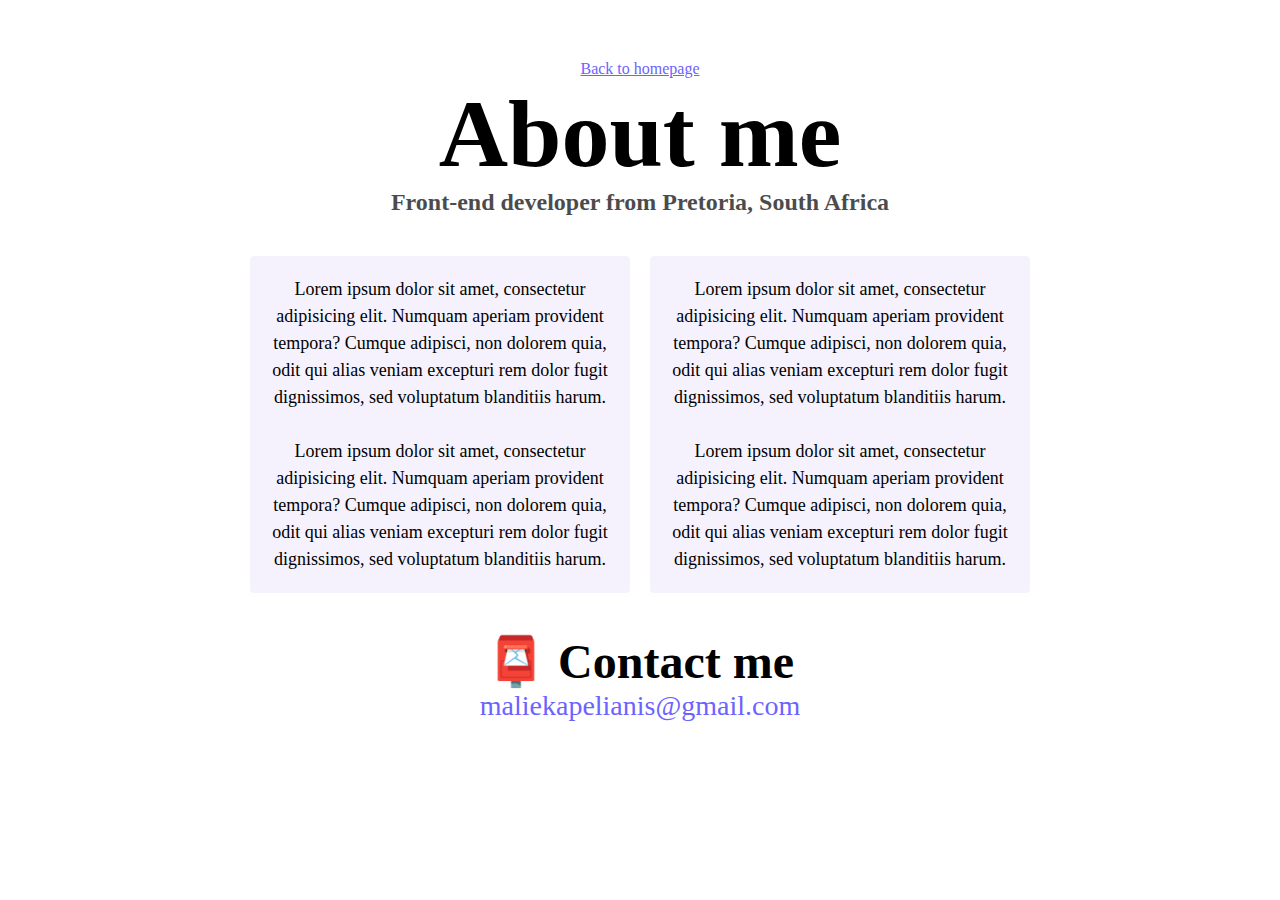
==== about.html @ 061c6e29 "Basic file set-up, content and styling" ====
<!DOCTYPE html>
<html lang="en">
  <head>
    <meta charset="UTF-8" />
    <meta http-equiv="X-UA-Compatible" content="IE=edge" />
    <meta name="viewport" content="width=device-width, initial-scale=1.0" />
    <title>About Malie Kapelianis</title>
    <link rel="stylesheet" href="src\styles.css" />
    <link rel="preconnect" href="https://fonts.googleapis.com" />
    <link rel="preconnect" href="https://fonts.gstatic.com" crossorigin />
    <link
      href="https://fonts.googleapis.com/css2?family=Roboto:ital,wght@0,100;0,300;0,400;0,500;0,700;0,900;1,100;1,300;1,400;1,500;1,700;1,900&display=swap"
      rel="stylesheet"
    />
  </head>
  <body>
    <a href="index.html" class="homepage-link">Back to homepage</a>
    <h1>About me</h1>
    <h3>Front-end developer from Pretoria, South Africa</h3>
    <div class="about-paragraphs">
      <p>
        Lorem ipsum dolor sit amet, consectetur adipisicing elit. Numquam
        aperiam provident tempora? Cumque adipisci, non dolorem quia, odit qui
        alias veniam excepturi rem dolor fugit dignissimos, sed voluptatum
        blanditiis harum.
        <br />
        <br />
        Lorem ipsum dolor sit amet, consectetur adipisicing elit. Numquam
        aperiam provident tempora? Cumque adipisci, non dolorem quia, odit qui
        alias veniam excepturi rem dolor fugit dignissimos, sed voluptatum
        blanditiis harum.
      </p>
      <p>
        Lorem ipsum dolor sit amet, consectetur adipisicing elit. Numquam
        aperiam provident tempora? Cumque adipisci, non dolorem quia, odit qui
        alias veniam excepturi rem dolor fugit dignissimos, sed voluptatum
        blanditiis harum.
        <br />
        <br />
        Lorem ipsum dolor sit amet, consectetur adipisicing elit. Numquam
        aperiam provident tempora? Cumque adipisci, non dolorem quia, odit qui
        alias veniam excepturi rem dolor fugit dignissimos, sed voluptatum
        blanditiis harum.
      </p>
    </div>
    <div id="contact">
      <h2>📮 Contact me</h2>
      <a href="mailto:maliekapelianis@gmail.com" class="email-link">
        maliekapelianis@gmail.com
      </a>
    </div>
    <script src="src\script.js"></script>
  </body>
</html>
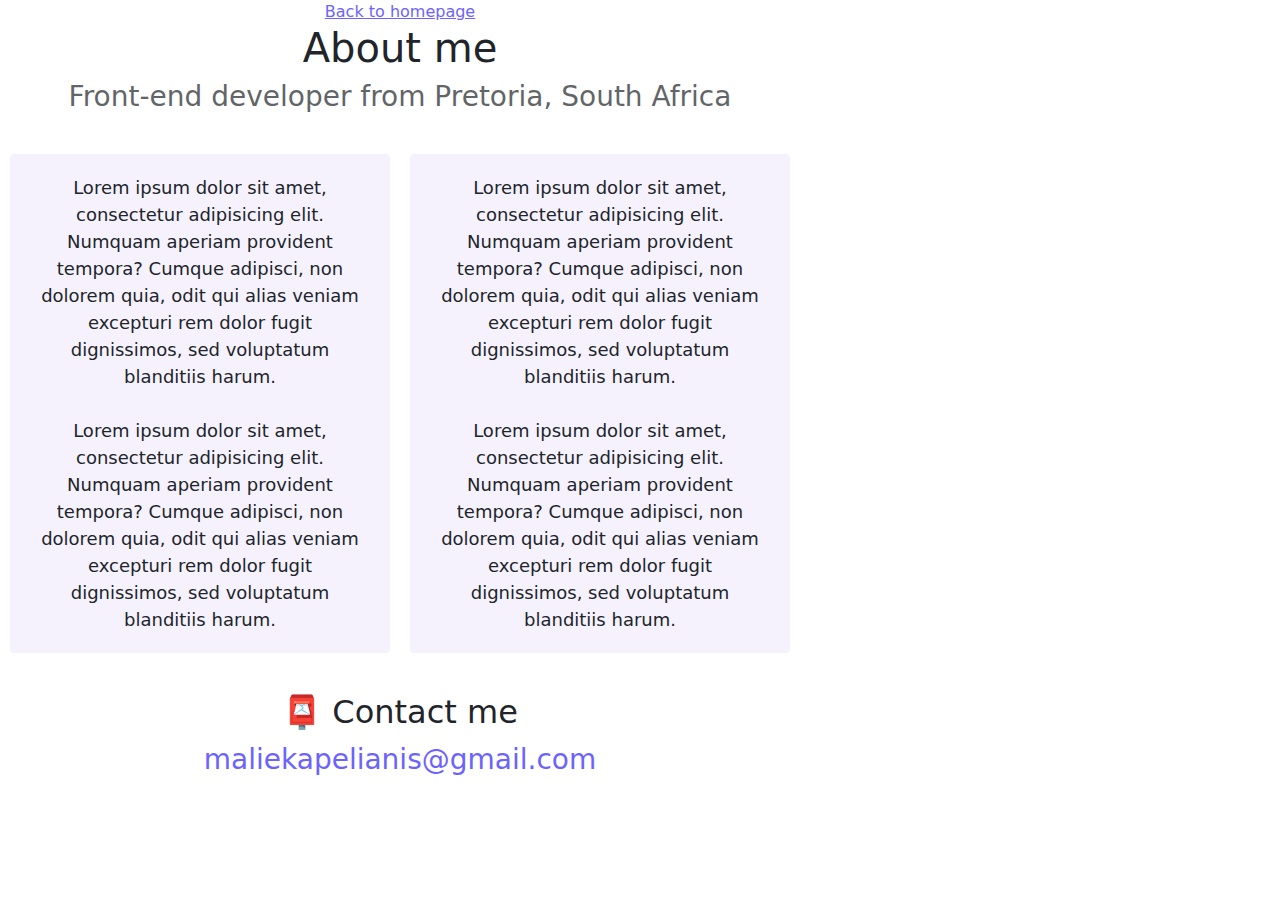
==== commit 5233c7e5: "Added Bootstrap to html heads" ====
--- a/about.html
+++ b/about.html
@@ -11,6 +11,12 @@
     <link
       href="https://fonts.googleapis.com/css2?family=Roboto:ital,wght@0,100;0,300;0,400;0,500;0,700;0,900;1,100;1,300;1,400;1,500;1,700;1,900&display=swap"
       rel="stylesheet"
+    />
+    <link
+      href="https://cdn.jsdelivr.net/npm/bootstrap@5.3.3/dist/css/bootstrap.min.css"
+      rel="stylesheet"
+      integrity="sha384-QWTKZyjpPEjISv5WaRU9OFeRpok6YctnYmDr5pNlyT2bRjXh0JMhjY6hW+ALEwIH"
+      crossorigin="anonymous"
     />
   </head>
   <body>
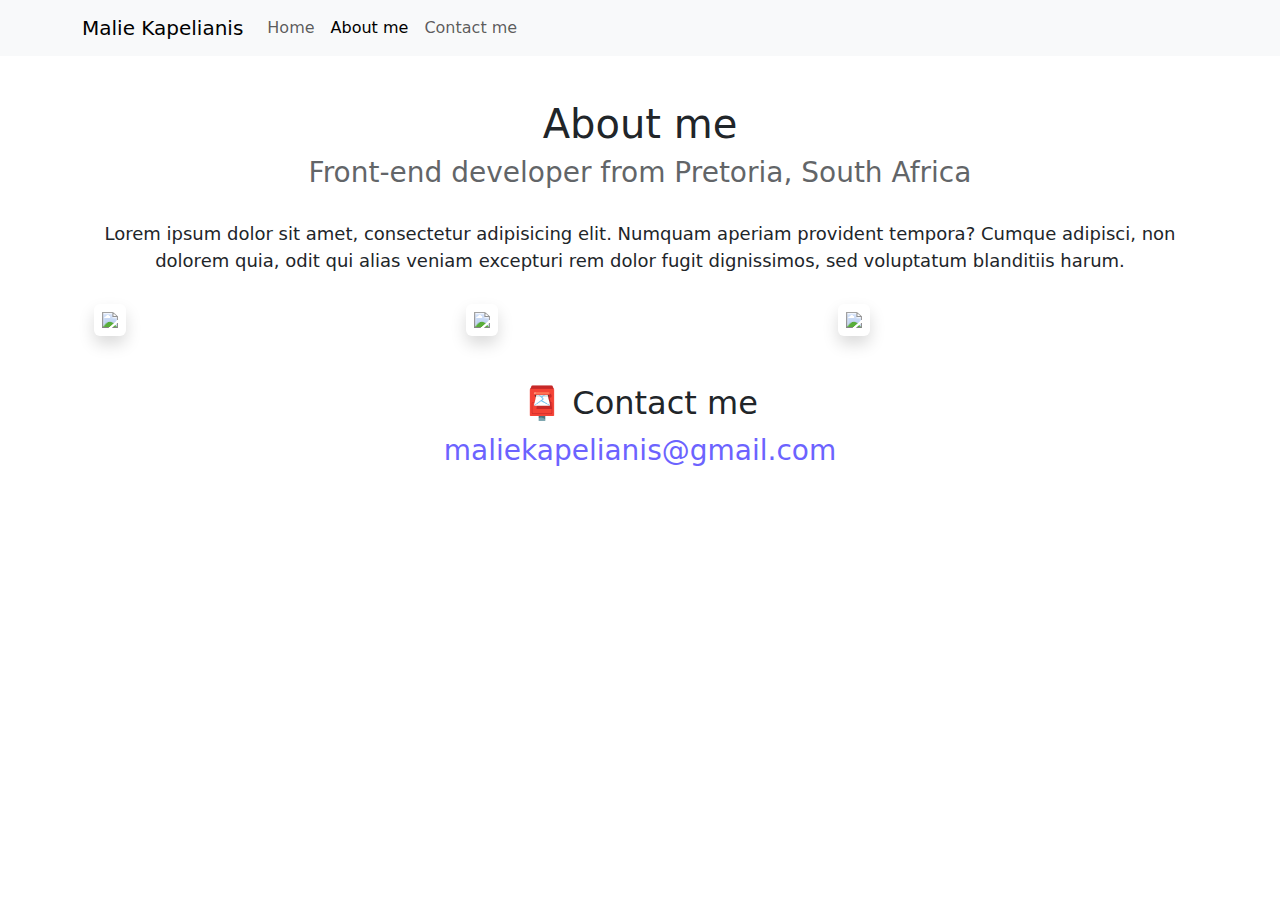
==== commit d885a230: "Updated script for bootstrap, added nav bar,  updated content" ====
--- a/about.html
+++ b/about.html
@@ -20,41 +20,76 @@
     />
   </head>
   <body>
-    <a href="index.html" class="homepage-link">Back to homepage</a>
-    <h1>About me</h1>
-    <h3>Front-end developer from Pretoria, South Africa</h3>
-    <div class="about-paragraphs">
-      <p>
-        Lorem ipsum dolor sit amet, consectetur adipisicing elit. Numquam
-        aperiam provident tempora? Cumque adipisci, non dolorem quia, odit qui
-        alias veniam excepturi rem dolor fugit dignissimos, sed voluptatum
-        blanditiis harum.
-        <br />
-        <br />
-        Lorem ipsum dolor sit amet, consectetur adipisicing elit. Numquam
-        aperiam provident tempora? Cumque adipisci, non dolorem quia, odit qui
-        alias veniam excepturi rem dolor fugit dignissimos, sed voluptatum
-        blanditiis harum.
-      </p>
-      <p>
-        Lorem ipsum dolor sit amet, consectetur adipisicing elit. Numquam
-        aperiam provident tempora? Cumque adipisci, non dolorem quia, odit qui
-        alias veniam excepturi rem dolor fugit dignissimos, sed voluptatum
-        blanditiis harum.
-        <br />
-        <br />
-        Lorem ipsum dolor sit amet, consectetur adipisicing elit. Numquam
-        aperiam provident tempora? Cumque adipisci, non dolorem quia, odit qui
-        alias veniam excepturi rem dolor fugit dignissimos, sed voluptatum
-        blanditiis harum.
-      </p>
-    </div>
-    <div id="contact">
-      <h2>📮 Contact me</h2>
-      <a href="mailto:maliekapelianis@gmail.com" class="email-link">
-        maliekapelianis@gmail.com
-      </a>
+    <nav class="navbar navbar-expand-lg navbar-light bg-light fixed-top">
+      <div class="container">
+        <a class="navbar-brand" href="index.html">Malie Kapelianis</a>
+        <button
+          class="navbar-toggler"
+          type="button"
+          data-bs-toggle="collapse"
+          data-bs-target="#navbarNav"
+          aria-controls="navbarNav"
+          aria-expanded="false"
+          aria-label="Toggle navigation"
+        >
+          <span class="navbar-toggler-icon"></span>
+        </button>
+        <div class="collapse navbar-collapse" id="navbarNav">
+          <ul class="navbar-nav">
+            <li class="nav-item">
+              <a class="nav-link" aria-current="page" href="index.html">Home</a>
+            </li>
+            <li class="nav-item">
+              <a class="nav-link active" href="about.html">About me</a>
+            </li>
+            <li class="nav-item">
+              <a class="nav-link" href="about.html#contact">Contact me</a>
+            </li>
+          </ul>
+        </div>
+      </div>
+    </nav>
+    <div class="container main">
+      <h1 class="text-center">About me</h1>
+      <h3 class="text-center">
+        Front-end developer from Pretoria, South Africa
+      </h3>
+      <div class="about-paragraphs text-center">
+        <p>
+          Lorem ipsum dolor sit amet, consectetur adipisicing elit. Numquam
+          aperiam provident tempora? Cumque adipisci, non dolorem quia, odit qui
+          alias veniam excepturi rem dolor fugit dignissimos, sed voluptatum
+          blanditiis harum.
+        </p>
+      </div>
+      <div class="container">
+        <div class="row">
+          <div class="col-sm-4">
+            <img src="images/yoga.png" class="img-fluid p-2 shadow rounded" />
+          </div>
+          <div class="col-sm-4">
+            <img
+              src="images/weather.png"
+              class="img-fluid p-2 shadow rounded"
+            />
+          </div>
+          <div class="col-sm-4">
+            <img src="images/yogurt.png" class="img-fluid p-2 shadow rounded" />
+          </div>
+        </div>
+      </div>
+      <div id="contact" class="mt-5">
+        <h2 class="text-center">📮 Contact me</h2>
+        <a href="mailto:maliekapelianis@gmail.com" class="email-link">
+          maliekapelianis@gmail.com
+        </a>
+      </div>
     </div>
     <script src="src\script.js"></script>
+    <script
+      src="https://cdn.jsdelivr.net/npm/bootstrap@5.3.3/dist/js/bootstrap.bundle.min.js"
+      integrity="sha384-YvpcrYf0tY3lHB60NNkmXc5s9fDVZLESaAA55NDzOxhy9GkcIdslK1eN7N6jIeHz"
+      crossorigin="anonymous"
+    ></script>
   </body>
 </html>
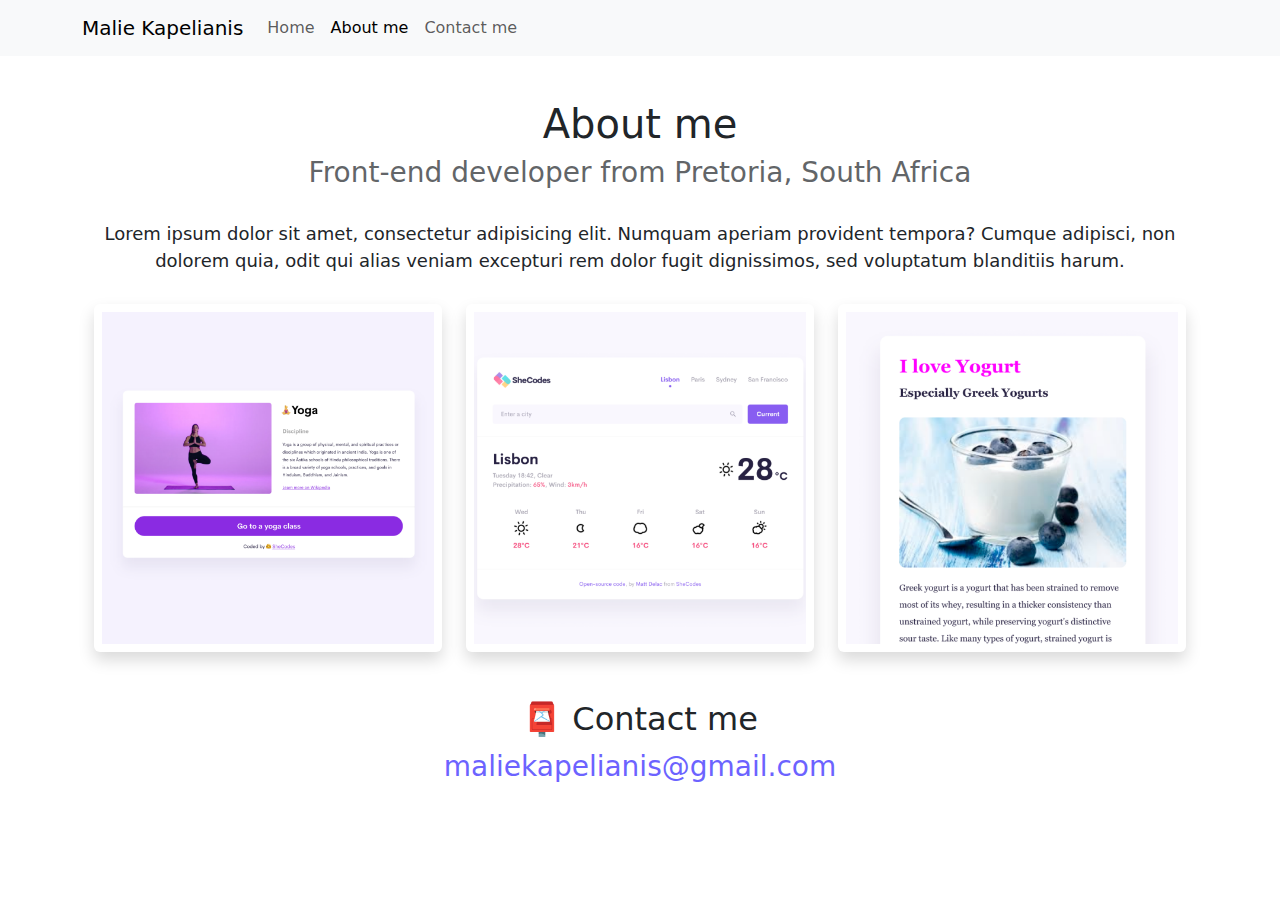
==== commit aa9ac2ba: "Updated seo meta tags and made changes for site to be mobile responsive" ====
--- a/about.html
+++ b/about.html
@@ -4,8 +4,12 @@
     <meta charset="UTF-8" />
     <meta http-equiv="X-UA-Compatible" content="IE=edge" />
     <meta name="viewport" content="width=device-width, initial-scale=1.0" />
-    <title>About Malie Kapelianis</title>
-    <link rel="stylesheet" href="src\styles.css" />
+    <meta
+      name="description"
+      content="Malie Kapelianis portfolio website about page. Front-end developer, based in South Africa."
+    />
+    <title>About Front-end developer - Malie Kapelianis Porfolio</title>
+    <link rel="stylesheet" href="/src\styles.css" />
     <link rel="preconnect" href="https://fonts.googleapis.com" />
     <link rel="preconnect" href="https://fonts.gstatic.com" crossorigin />
     <link
@@ -22,7 +26,7 @@
   <body>
     <nav class="navbar navbar-expand-lg navbar-light bg-light fixed-top">
       <div class="container">
-        <a class="navbar-brand" href="index.html">Malie Kapelianis</a>
+        <a class="navbar-brand" href="/index.html">Malie Kapelianis</a>
         <button
           class="navbar-toggler"
           type="button"
@@ -37,13 +41,15 @@
         <div class="collapse navbar-collapse" id="navbarNav">
           <ul class="navbar-nav">
             <li class="nav-item">
-              <a class="nav-link" aria-current="page" href="index.html">Home</a>
+              <a class="nav-link" aria-current="page" href="/index.html"
+                >Home</a
+              >
             </li>
             <li class="nav-item">
-              <a class="nav-link active" href="about.html">About me</a>
+              <a class="nav-link active" href="/about.html">About me</a>
             </li>
             <li class="nav-item">
-              <a class="nav-link" href="about.html#contact">Contact me</a>
+              <a class="nav-link" href="/about.html#contact">Contact me</a>
             </li>
           </ul>
         </div>
@@ -65,27 +71,34 @@
       <div class="container">
         <div class="row">
           <div class="col-sm-4">
-            <img src="images/yoga.png" class="img-fluid p-2 shadow rounded" />
+            <img src="/images/yoga.png" class="img-fluid p-2 shadow rounded" />
           </div>
           <div class="col-sm-4">
             <img
-              src="images/weather.png"
+              src="/images/weather.png"
               class="img-fluid p-2 shadow rounded"
             />
           </div>
           <div class="col-sm-4">
-            <img src="images/yogurt.png" class="img-fluid p-2 shadow rounded" />
+            <img
+              src="/images/yogurt.png"
+              class="img-fluid p-2 shadow rounded"
+            />
           </div>
         </div>
       </div>
       <div id="contact" class="mt-5">
         <h2 class="text-center">📮 Contact me</h2>
-        <a href="mailto:maliekapelianis@gmail.com" class="email-link">
+        <a
+          href="mailto:maliekapelianis@gmail.com"
+          class="email-link"
+          title="email:maliekapelianis@gmail.com"
+        >
           maliekapelianis@gmail.com
         </a>
       </div>
     </div>
-    <script src="src\script.js"></script>
+    <script src="/src\script.js"></script>
     <script
       src="https://cdn.jsdelivr.net/npm/bootstrap@5.3.3/dist/js/bootstrap.bundle.min.js"
       integrity="sha384-YvpcrYf0tY3lHB60NNkmXc5s9fDVZLESaAA55NDzOxhy9GkcIdslK1eN7N6jIeHz"
